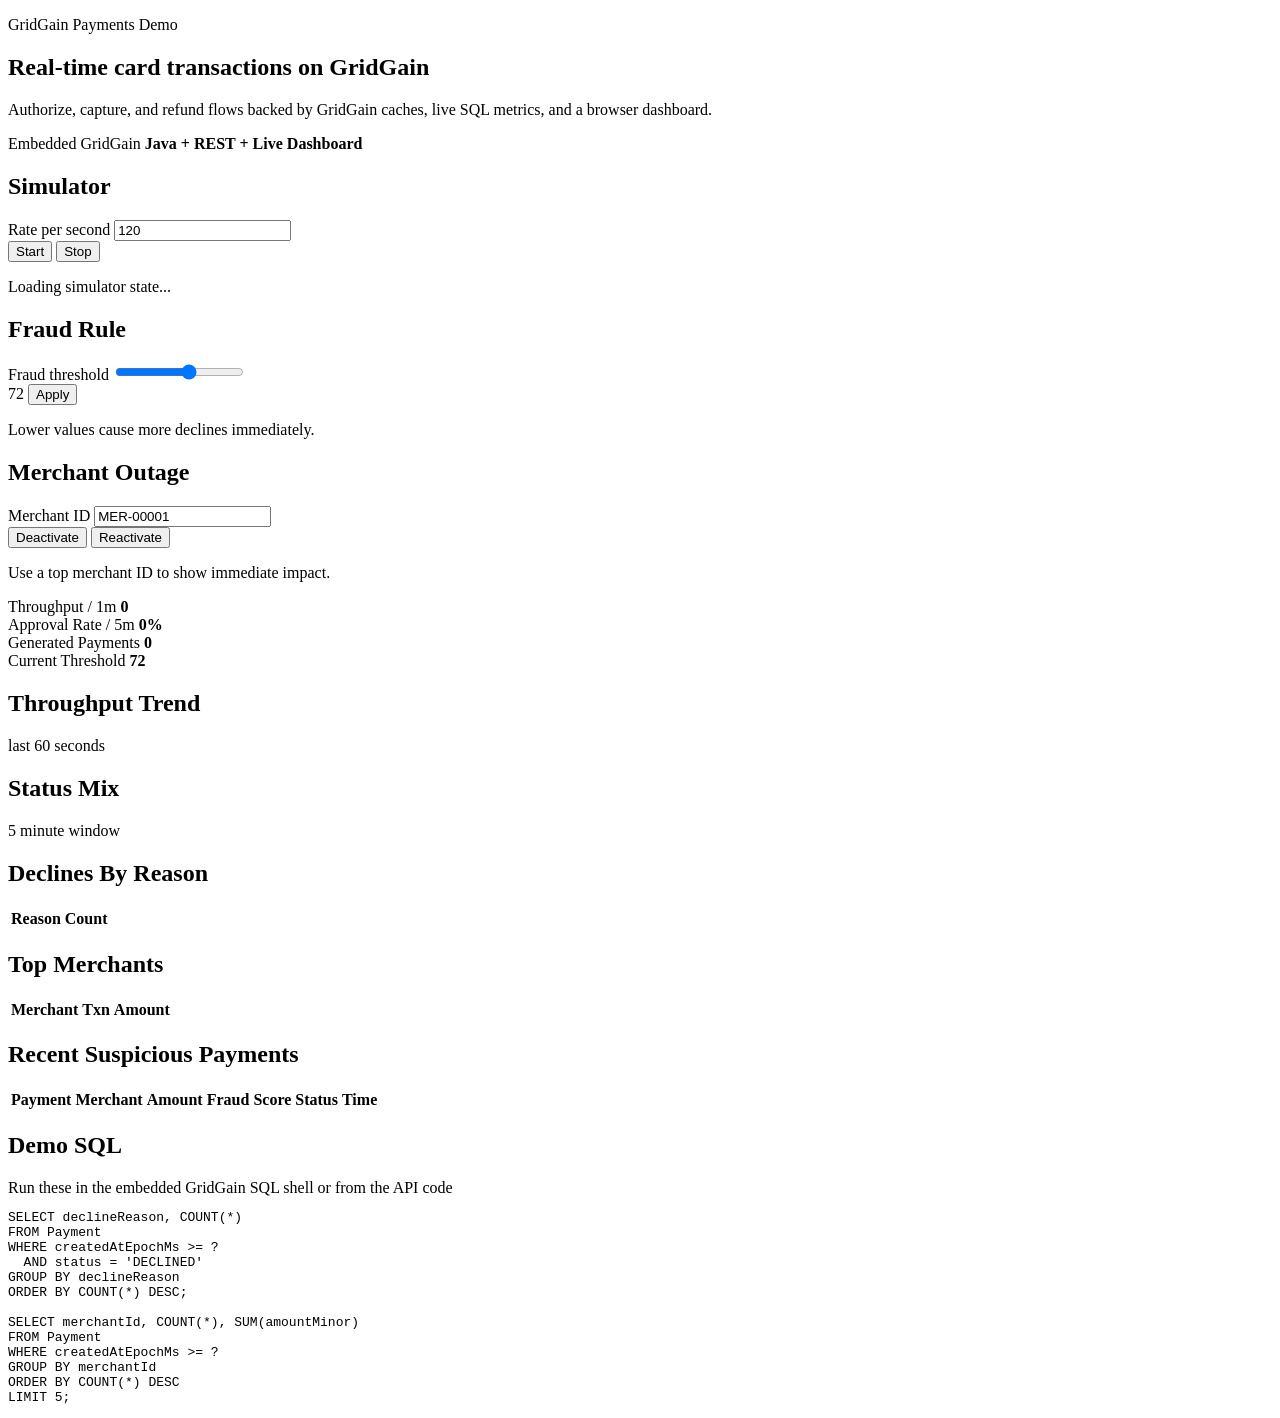
==== src/main/resources/static/index.html @ 879e8d97 "Add GridGain payments demo" ====
<!DOCTYPE html>
<html lang="en">
<head>
    <meta charset="UTF-8">
    <meta name="viewport" content="width=device-width, initial-scale=1.0">
    <title>GridGain Payments Demo</title>
    <link rel="stylesheet" href="/styles.css">
</head>
<body>
<main class="shell">
    <section class="hero">
        <div>
            <p class="eyebrow">GridGain Payments Demo</p>
            <h1>Real-time card transactions on GridGain</h1>
            <p class="lede">
                Authorize, capture, and refund flows backed by GridGain caches, live SQL metrics, and a browser dashboard.
            </p>
        </div>
        <div class="hero-badge">
            <span>Embedded GridGain</span>
            <strong>Java + REST + Live Dashboard</strong>
        </div>
    </section>

    <section class="controls-grid">
        <article class="panel">
            <h2>Simulator</h2>
            <label for="ratePerSecond">Rate per second</label>
            <input id="ratePerSecond" type="number" min="1" value="120">
            <div class="button-row">
                <button id="startSimulator">Start</button>
                <button id="stopSimulator" class="secondary">Stop</button>
            </div>
            <p id="simulatorStatus" class="muted">Loading simulator state...</p>
        </article>

        <article class="panel">
            <h2>Fraud Rule</h2>
            <label for="fraudThreshold">Fraud threshold</label>
            <input id="fraudThreshold" type="range" min="40" max="95" step="1" value="72">
            <div class="range-readout">
                <span id="fraudThresholdValue">72</span>
                <button id="applyFraudThreshold">Apply</button>
            </div>
            <p class="muted">Lower values cause more declines immediately.</p>
        </article>

        <article class="panel">
            <h2>Merchant Outage</h2>
            <label for="merchantId">Merchant ID</label>
            <input id="merchantId" type="text" value="MER-00001">
            <div class="button-row">
                <button id="deactivateMerchant" class="warning">Deactivate</button>
                <button id="activateMerchant" class="secondary">Reactivate</button>
            </div>
            <p id="merchantStatus" class="muted">Use a top merchant ID to show immediate impact.</p>
        </article>
    </section>

    <section class="stats-grid">
        <article class="stat-card">
            <span>Throughput / 1m</span>
            <strong id="throughputLastMinute">0</strong>
        </article>
        <article class="stat-card">
            <span>Approval Rate / 5m</span>
            <strong id="approvalRate">0%</strong>
        </article>
        <article class="stat-card">
            <span>Generated Payments</span>
            <strong id="generatedPayments">0</strong>
        </article>
        <article class="stat-card">
            <span>Current Threshold</span>
            <strong id="activeThreshold">72</strong>
        </article>
    </section>

    <section class="visual-grid">
        <article class="panel wide">
            <div class="section-header">
                <h2>Throughput Trend</h2>
                <span class="muted">last 60 seconds</span>
            </div>
            <div id="throughputChart" class="bars"></div>
        </article>

        <article class="panel">
            <div class="section-header">
                <h2>Status Mix</h2>
                <span class="muted">5 minute window</span>
            </div>
            <div id="statusMix" class="status-mix"></div>
        </article>
    </section>

    <section class="tables-grid">
        <article class="panel">
            <h2>Declines By Reason</h2>
            <table>
                <thead>
                <tr>
                    <th>Reason</th>
                    <th>Count</th>
                </tr>
                </thead>
                <tbody id="declinesTable"></tbody>
            </table>
        </article>

        <article class="panel">
            <h2>Top Merchants</h2>
            <table>
                <thead>
                <tr>
                    <th>Merchant</th>
                    <th>Txn</th>
                    <th>Amount</th>
                </tr>
                </thead>
                <tbody id="topMerchantsTable"></tbody>
            </table>
        </article>
    </section>

    <section class="panel">
        <h2>Recent Suspicious Payments</h2>
        <table>
            <thead>
            <tr>
                <th>Payment</th>
                <th>Merchant</th>
                <th>Amount</th>
                <th>Fraud Score</th>
                <th>Status</th>
                <th>Time</th>
            </tr>
            </thead>
            <tbody id="suspiciousTable"></tbody>
        </table>
    </section>

    <section class="panel">
        <div class="section-header">
            <h2>Demo SQL</h2>
            <span class="muted">Run these in the embedded GridGain SQL shell or from the API code</span>
        </div>
        <pre>SELECT declineReason, COUNT(*)
FROM Payment
WHERE createdAtEpochMs &gt;= ?
  AND status = 'DECLINED'
GROUP BY declineReason
ORDER BY COUNT(*) DESC;

SELECT merchantId, COUNT(*), SUM(amountMinor)
FROM Payment
WHERE createdAtEpochMs &gt;= ?
GROUP BY merchantId
ORDER BY COUNT(*) DESC
LIMIT 5;</pre>
    </section>
</main>

<script src="/app.js"></script>
</body>
</html>
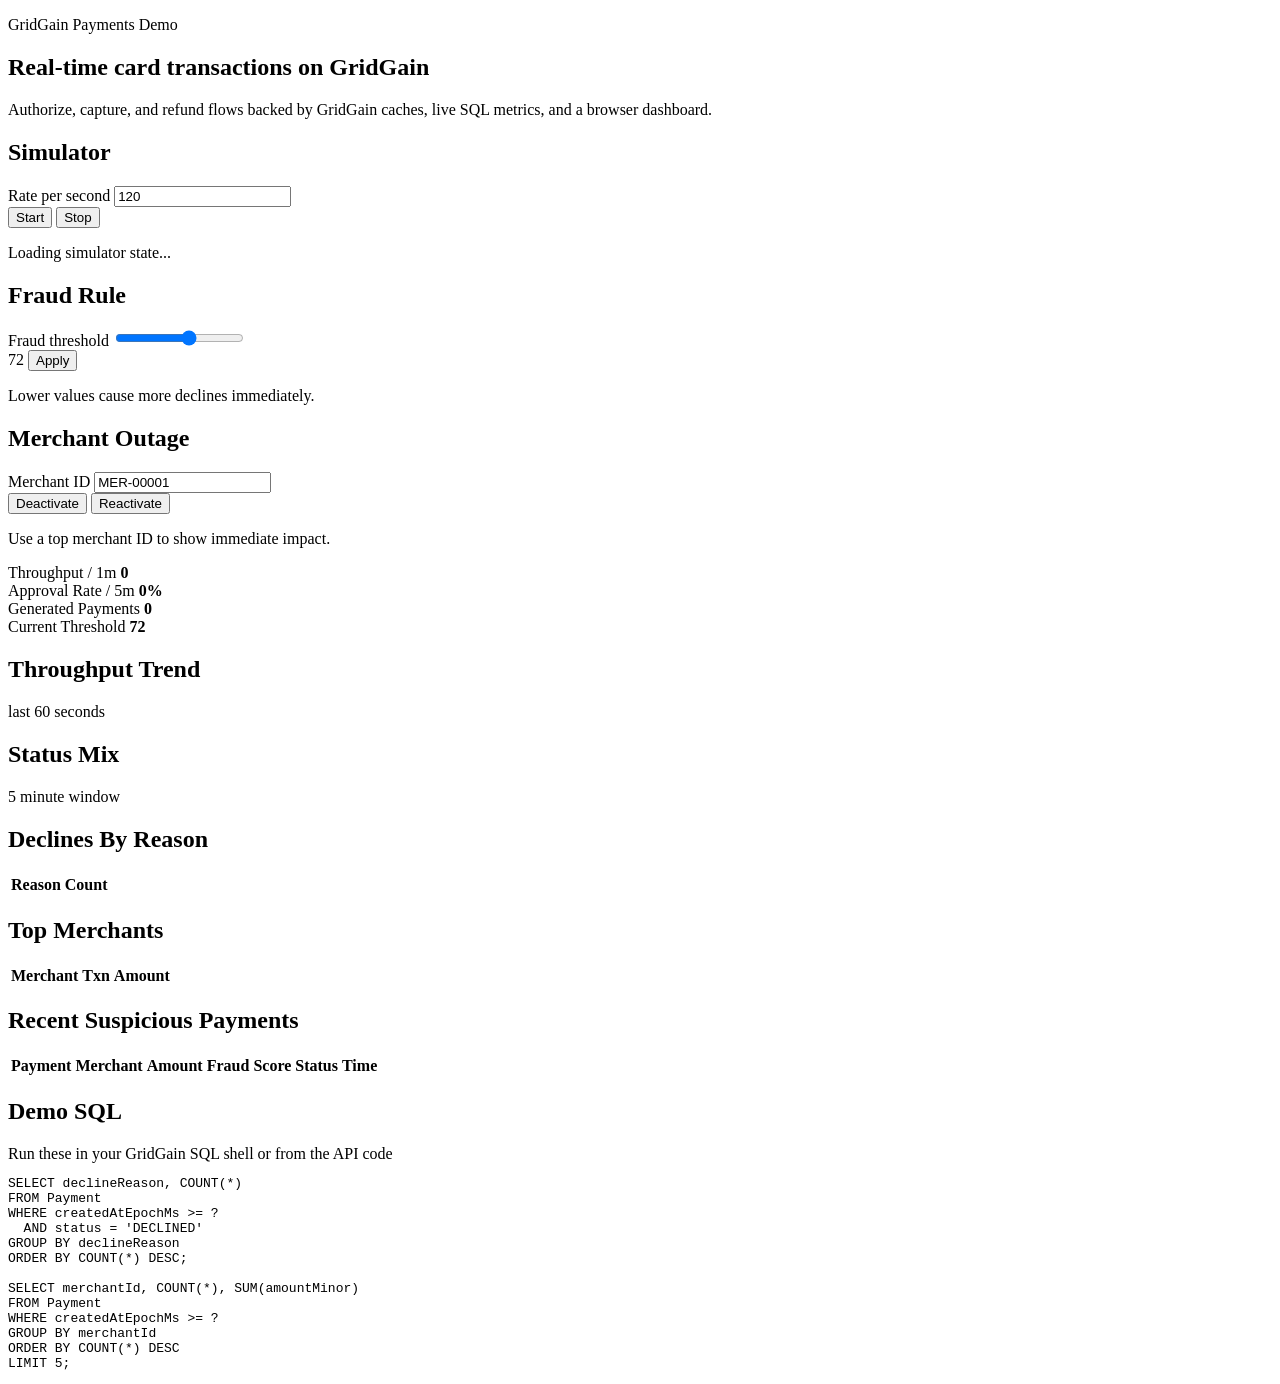
==== commit 90165ee5: "containerize async merchant processing demo" ====
--- a/src/main/resources/static/index.html
+++ b/src/main/resources/static/index.html
@@ -15,10 +15,6 @@
             <p class="lede">
                 Authorize, capture, and refund flows backed by GridGain caches, live SQL metrics, and a browser dashboard.
             </p>
-        </div>
-        <div class="hero-badge">
-            <span>Embedded GridGain</span>
-            <strong>Java + REST + Live Dashboard</strong>
         </div>
     </section>
 
@@ -143,7 +139,7 @@
     <section class="panel">
         <div class="section-header">
             <h2>Demo SQL</h2>
-            <span class="muted">Run these in the embedded GridGain SQL shell or from the API code</span>
+            <span class="muted">Run these in your GridGain SQL shell or from the API code</span>
         </div>
         <pre>SELECT declineReason, COUNT(*)
 FROM Payment
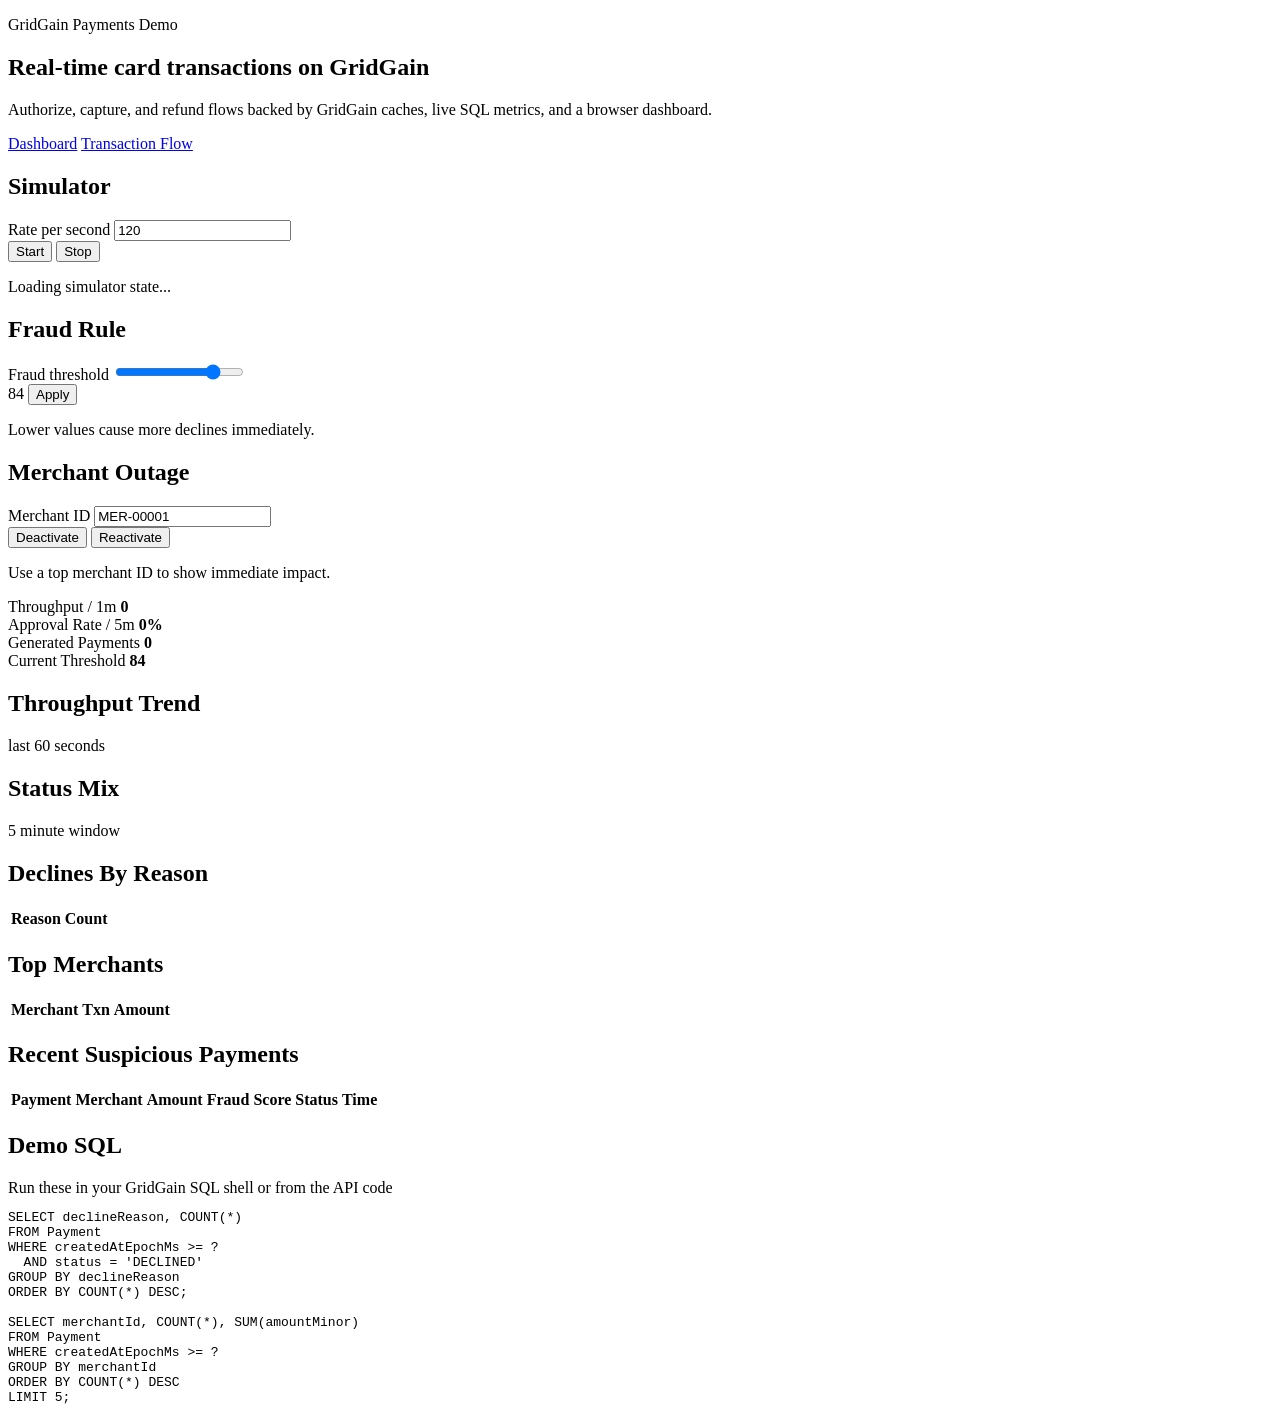
==== commit 2dba980d: "add transaction flow dashboard and async simulator controls" ====
--- a/src/main/resources/static/index.html
+++ b/src/main/resources/static/index.html
@@ -8,7 +8,7 @@
 </head>
 <body>
 <main class="shell">
-    <section class="hero">
+    <section class="hero hero-split">
         <div>
             <p class="eyebrow">GridGain Payments Demo</p>
             <h1>Real-time card transactions on GridGain</h1>
@@ -16,6 +16,10 @@
                 Authorize, capture, and refund flows backed by GridGain caches, live SQL metrics, and a browser dashboard.
             </p>
         </div>
+        <nav class="hero-actions">
+            <a class="nav-chip active" href="/">Dashboard</a>
+            <a class="nav-chip" href="/flow.html">Transaction Flow</a>
+        </nav>
     </section>
 
     <section class="controls-grid">
@@ -33,9 +37,9 @@
         <article class="panel">
             <h2>Fraud Rule</h2>
             <label for="fraudThreshold">Fraud threshold</label>
-            <input id="fraudThreshold" type="range" min="40" max="95" step="1" value="72">
+            <input id="fraudThreshold" type="range" min="40" max="95" step="1" value="84">
             <div class="range-readout">
-                <span id="fraudThresholdValue">72</span>
+                <span id="fraudThresholdValue">84</span>
                 <button id="applyFraudThreshold">Apply</button>
             </div>
             <p class="muted">Lower values cause more declines immediately.</p>
@@ -68,7 +72,7 @@
         </article>
         <article class="stat-card">
             <span>Current Threshold</span>
-            <strong id="activeThreshold">72</strong>
+            <strong id="activeThreshold">84</strong>
         </article>
     </section>
 
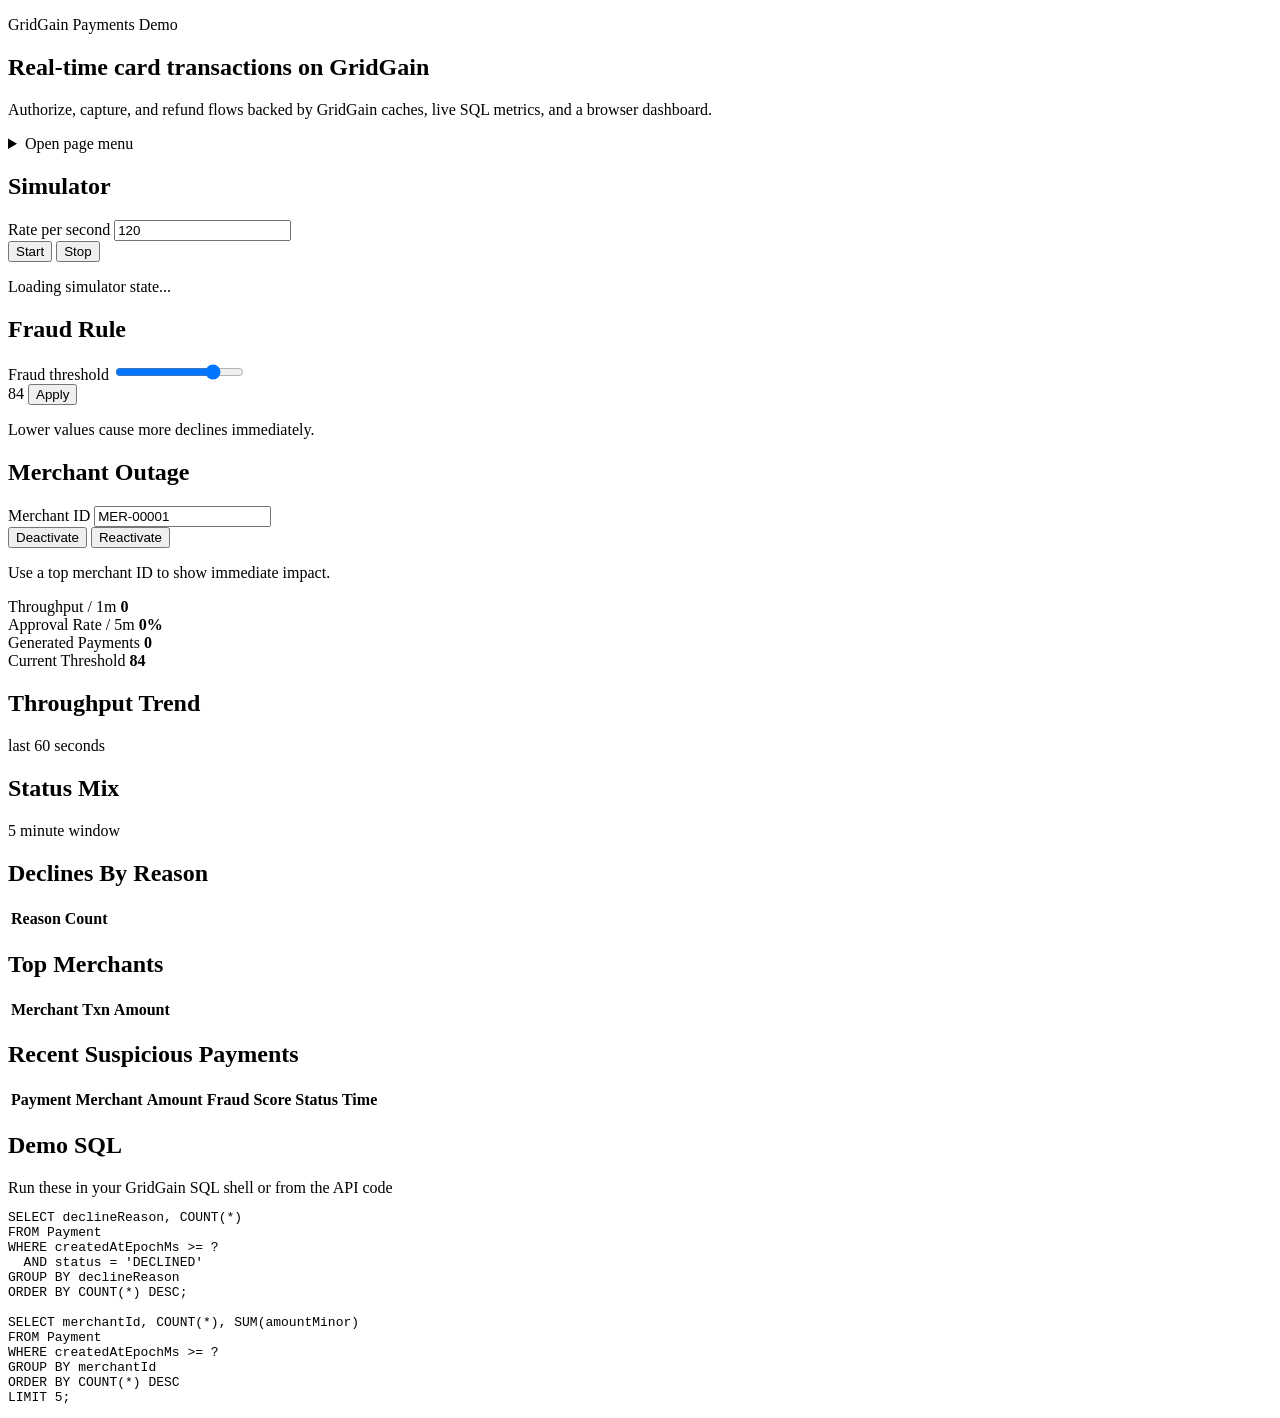
==== commit 2b646b82: "add AI Investigation features" ====
--- a/src/main/resources/static/index.html
+++ b/src/main/resources/static/index.html
@@ -4,6 +4,7 @@
     <meta charset="UTF-8">
     <meta name="viewport" content="width=device-width, initial-scale=1.0">
     <title>GridGain Payments Demo</title>
+    <link rel="icon" type="image/svg+xml" href="/favicon.svg">
     <link rel="stylesheet" href="/styles.css">
 </head>
 <body>
@@ -16,10 +17,17 @@
                 Authorize, capture, and refund flows backed by GridGain caches, live SQL metrics, and a browser dashboard.
             </p>
         </div>
-        <nav class="hero-actions">
-            <a class="nav-chip active" href="/">Dashboard</a>
-            <a class="nav-chip" href="/flow.html">Transaction Flow</a>
-        </nav>
+        <details class="page-menu">
+            <summary class="menu-trigger">
+                <span class="hamburger" aria-hidden="true"><span></span><span></span><span></span></span>
+                <span class="sr-only">Open page menu</span>
+            </summary>
+            <nav class="page-menu__panel" aria-label="Pages">
+                <a class="menu-item active" href="/" aria-current="page">Dashboard</a>
+                <a class="menu-item" href="/flow.html">Transaction Flow</a>
+                <a class="menu-item" href="/investigation.html">AI Investigation</a>
+            </nav>
+        </details>
     </section>
 
     <section class="controls-grid">
